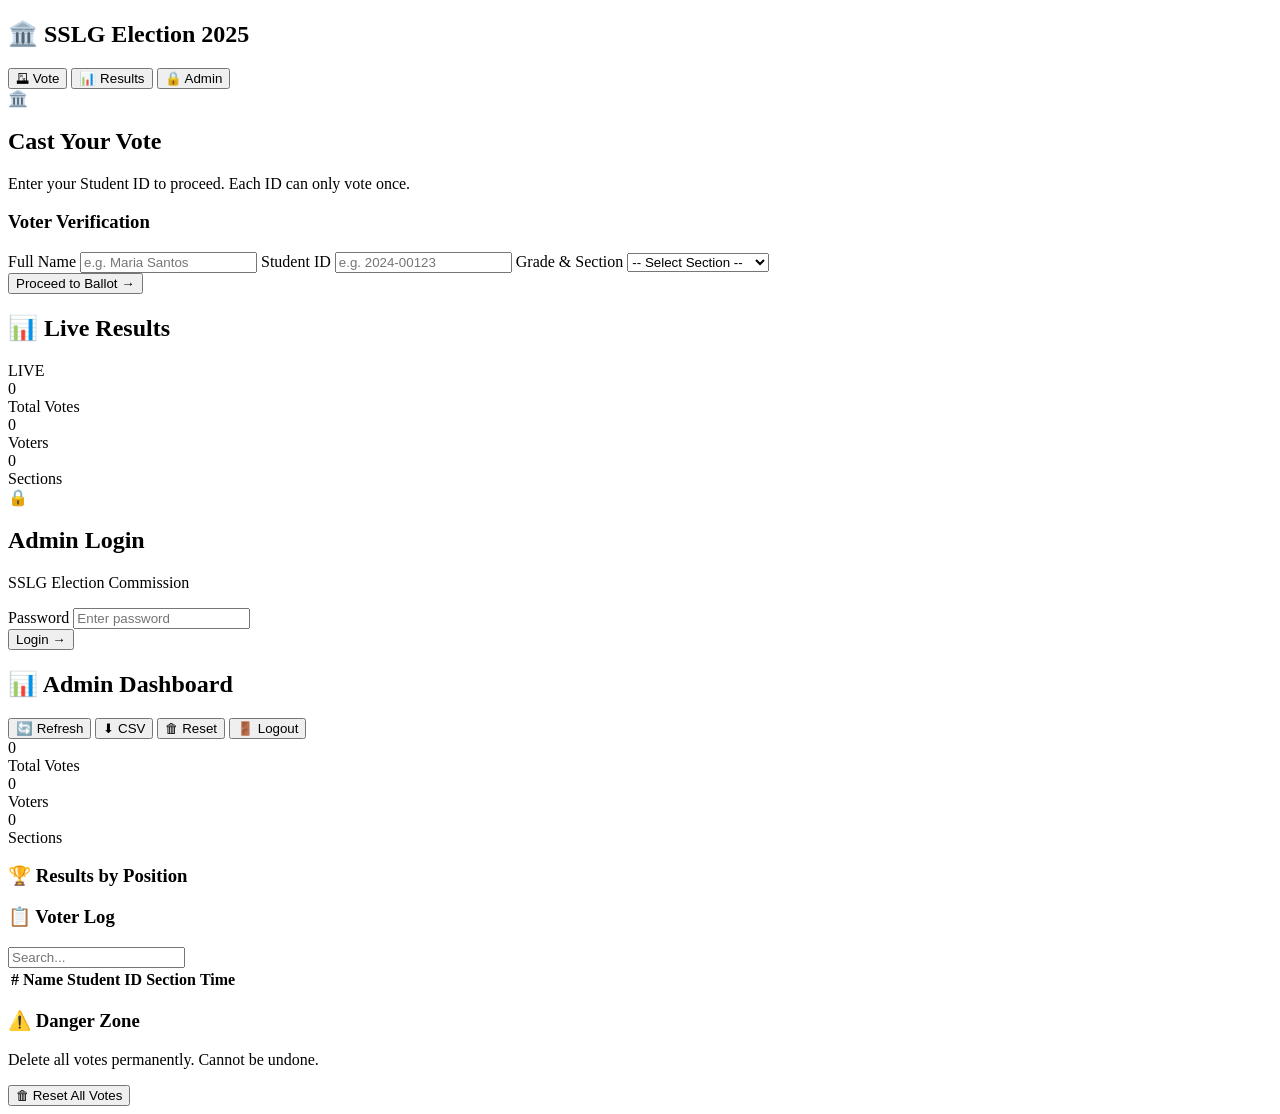
==== index.html @ 1e9624ef "Update and rename index.html.html to index.html" ====
<!DOCTYPE html>
<html lang="en">
<head>
  <meta charset="UTF-8">
  <meta name="viewport" content="width=device-width, initial-scale=1.0">
  <title>SSLG Voting Demo</title>
  <link rel="stylesheet" href="style.css">
</head>
<body>

<!-- NAV -->
<nav>
  <h1>🏛️ SSLG Election 2025</h1>
  <div class="nav-btns">
    <button class="active" onclick="goTo('vote')">🗳 Vote</button>
    <button onclick="goTo('results')">📊 Results</button>
    <button onclick="goTo('admin-login')">🔒 Admin</button>
  </div>
</nav>

<!-- ── VOTE PAGE ── -->
<div id="pg-vote" class="page show">

  <!-- STEP 1: VERIFY -->
  <div id="step-verify">
    <div class="hero">
      <div class="icon">🏛️</div>
      <h2>Cast Your Vote</h2>
      <p>Enter your Student ID to proceed. Each ID can only vote once.</p>
    </div>
    <div class="card">
      <h3>Voter Verification</h3>
      <label>Full Name</label>
      <input type="text" id="v-name" placeholder="e.g. Maria Santos">
      <label>Student ID</label>
      <input type="text" id="v-id" placeholder="e.g. 2024-00123">
      <label>Grade & Section</label>
      <select id="v-section">
        <option value="">-- Select Section --</option>
        <option>Grade 7 - Rizal</option>
        <option>Grade 7 - Bonifacio</option>
        <option>Grade 8 - Luna</option>
        <option>Grade 8 - Mabini</option>
        <option>Grade 9 - Aguinaldo</option>
        <option>Grade 9 - Del Pilar</option>
        <option>Grade 10 - Jacinto</option>
        <option>Grade 10 - Silang</option>
        <option>Grade 11 - STEM A</option>
        <option>Grade 11 - STEM B</option>
        <option>Grade 11 - ABM</option>
        <option>Grade 12 - STEM A</option>
        <option>Grade 12 - STEM B</option>
        <option>Grade 12 - ABM</option>
      </select>
      <div class="err" id="err-verify"></div>
      <button class="btn btn-yellow" onclick="verifyVoter()">Proceed to Ballot →</button>
    </div>
  </div>

  <!-- STEP 2: BALLOT -->
  <div id="step-ballot" style="display:none">
    <div class="voter-tag" id="voter-tag"></div>

    <div class="card">
      <h3>👑 President</h3>
      <div id="cands-president"></div>
    </div>

    <div class="card">
      <h3>🎖️ Vice President</h3>
      <div id="cands-vp"></div>
    </div>

    <div class="card">
      <h3>📋 Secretary</h3>
      <div id="cands-secretary"></div>
    </div>

    <div class="card">
      <h3>💰 Treasurer</h3>
      <div id="cands-treasurer"></div>
    </div>

    <div class="err" id="err-ballot"></div>
    <div class="btn-row">
      <button class="btn btn-outline" onclick="showStep('verify')">← Back</button>
      <button class="btn btn-yellow" onclick="submitVote()">✅ Submit Vote</button>
    </div>
  </div>

  <!-- STEP 3: SUCCESS -->
  <div id="step-success" style="display:none">
    <div class="card success">
      <div class="big">🎉</div>
      <h2>Vote Submitted!</h2>
      <p id="success-msg"></p>
      <div class="ref-box" id="ref-num"></div>
      <br><br>
      <button class="btn btn-yellow" style="width:auto;padding:11px 28px;" onclick="goTo('results')">
        📊 See Results
      </button>
    </div>
  </div>

</div>

<!-- ── RESULTS PAGE ── -->
<div id="pg-results" class="page">
  <div class="page-title">
    <h2>📊 Live Results</h2>
    <span class="live-tag"><span class="dot"></span> LIVE</span>
  </div>

  <div class="stats-row">
    <div class="stat-box">
      <div class="stat-n" id="r-total">0</div>
      <div class="stat-l">Total Votes</div>
    </div>
    <div class="stat-box">
      <div class="stat-n" id="r-voters">0</div>
      <div class="stat-l">Voters</div>
    </div>
    <div class="stat-box">
      <div class="stat-n" id="r-sections">0</div>
      <div class="stat-l">Sections</div>
    </div>
  </div>

  <div id="results-body"></div>
</div>

<!-- ── ADMIN LOGIN PAGE ── -->
<div id="pg-admin-login" class="page">
  <div class="card narrow">
    <div class="admin-login-hero">
      <div>🔒</div>
      <h2>Admin Login</h2>
      <p>SSLG Election Commission</p>
    </div>
    <label>Password</label>
    <input type="password" id="admin-pass" placeholder="Enter password"
           onkeydown="if(event.key==='Enter') doLogin()">
    <div class="err" id="err-admin"></div>
    <button class="btn btn-yellow" onclick="doLogin()">Login →</button>
  </div>
</div>

<!-- ── ADMIN DASHBOARD PAGE ── -->
<div id="pg-admin" class="page">
  <div class="admin-top">
    <h2>📊 Admin Dashboard</h2>
    <div class="admin-top-btns">
      <button class="btn-sm" onclick="renderAdmin()">🔄 Refresh</button>
      <button class="btn-sm" onclick="exportCSV()">⬇ CSV</button>
      <button class="btn-sm red" onclick="confirmReset()">🗑 Reset</button>
      <button class="btn-sm" onclick="goTo('vote')">🚪 Logout</button>
    </div>
  </div>

  <div class="stats-row">
    <div class="stat-box"><div class="stat-n" id="a-total">0</div><div class="stat-l">Total Votes</div></div>
    <div class="stat-box"><div class="stat-n" id="a-voters">0</div><div class="stat-l">Voters</div></div>
    <div class="stat-box"><div class="stat-n" id="a-sections">0</div><div class="stat-l">Sections</div></div>
  </div>

  <div class="card">
    <h3>🏆 Results by Position</h3>
    <div id="admin-results"></div>
  </div>

  <div class="card">
    <div class="log-header">
      <h3>📋 Voter Log</h3>
      <input type="text" id="search" placeholder="Search..." oninput="filterLog()">
    </div>
    <div class="tbl-wrap">
      <table>
        <thead>
          <tr><th>#</th><th>Name</th><th>Student ID</th><th>Section</th><th>Time</th></tr>
        </thead>
        <tbody id="voter-tbody"></tbody>
      </table>
    </div>
    <div class="no-data" id="no-voters" style="display:none">No votes yet.</div>
  </div>

  <div class="card danger-card">
    <h3>⚠️ Danger Zone</h3>
    <p>Delete all votes permanently. Cannot be undone.</p>
    <button class="btn btn-outline-red" onclick="confirmReset()">🗑 Reset All Votes</button>
  </div>
</div>

<script src="script.js"></script>
</body>
</html>
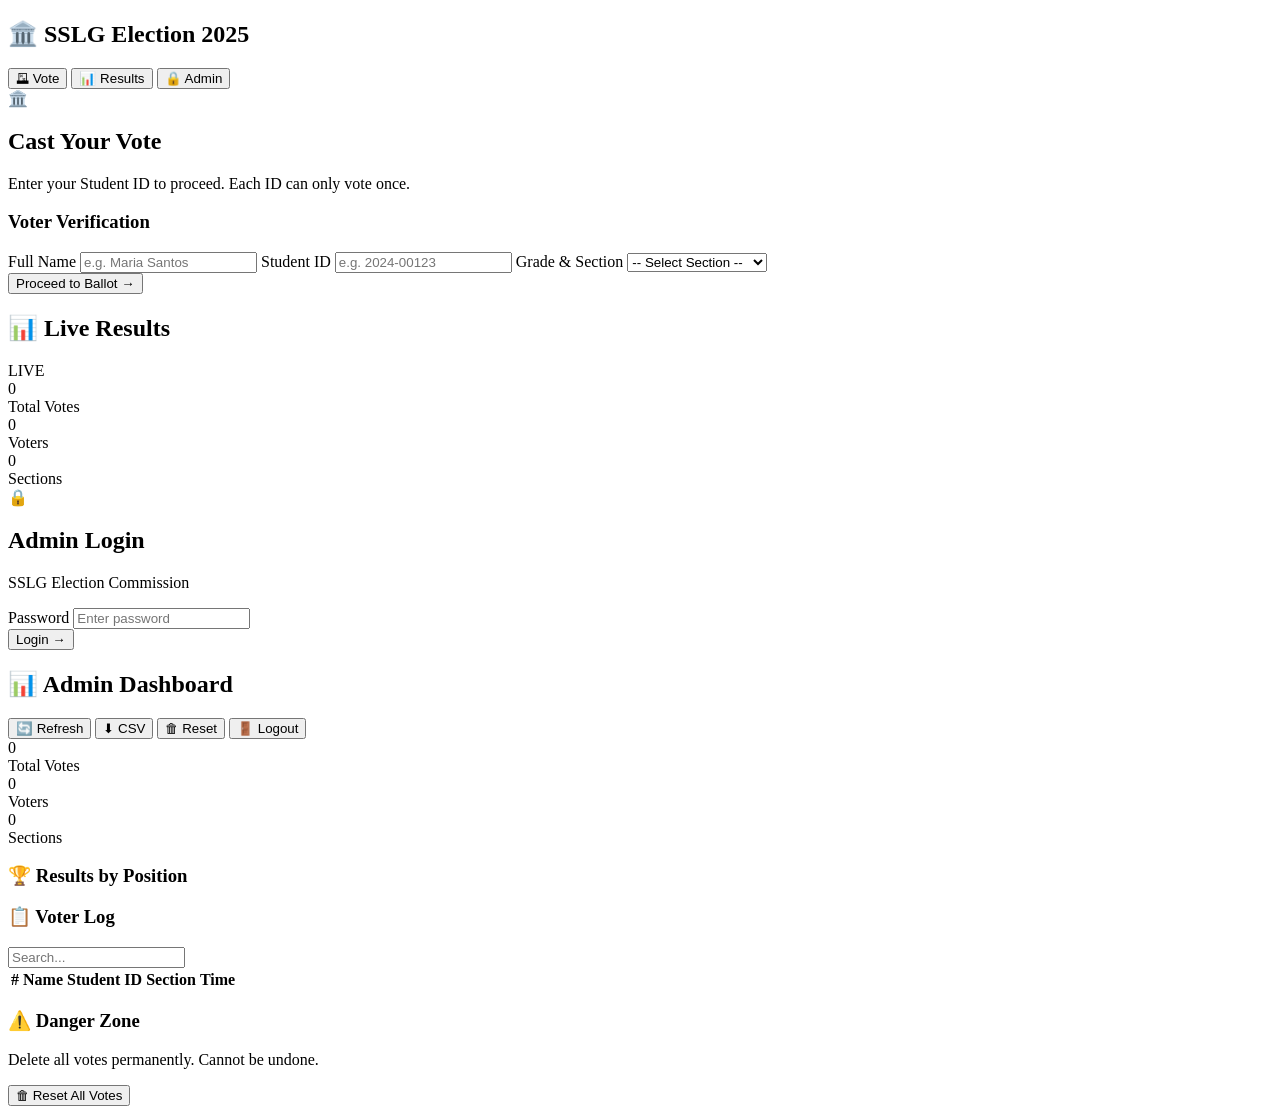
==== commit d82692e6: "Update index.html" ====
--- a/index.html
+++ b/index.html
@@ -37,20 +37,10 @@
       <label>Grade & Section</label>
       <select id="v-section">
         <option value="">-- Select Section --</option>
-        <option>Grade 7 - Rizal</option>
-        <option>Grade 7 - Bonifacio</option>
-        <option>Grade 8 - Luna</option>
-        <option>Grade 8 - Mabini</option>
-        <option>Grade 9 - Aguinaldo</option>
-        <option>Grade 9 - Del Pilar</option>
-        <option>Grade 10 - Jacinto</option>
-        <option>Grade 10 - Silang</option>
         <option>Grade 11 - STEM A</option>
-        <option>Grade 11 - STEM B</option>
+        <option>Grade 11 - ICT B</option>
         <option>Grade 11 - ABM</option>
-        <option>Grade 12 - STEM A</option>
-        <option>Grade 12 - STEM B</option>
-        <option>Grade 12 - ABM</option>
+        <option>Grade 11 - HUMSS</option>
       </select>
       <div class="err" id="err-verify"></div>
       <button class="btn btn-yellow" onclick="verifyVoter()">Proceed to Ballot →</button>
@@ -194,3 +184,4 @@
 <script src="script.js"></script>
 </body>
 </html>
+
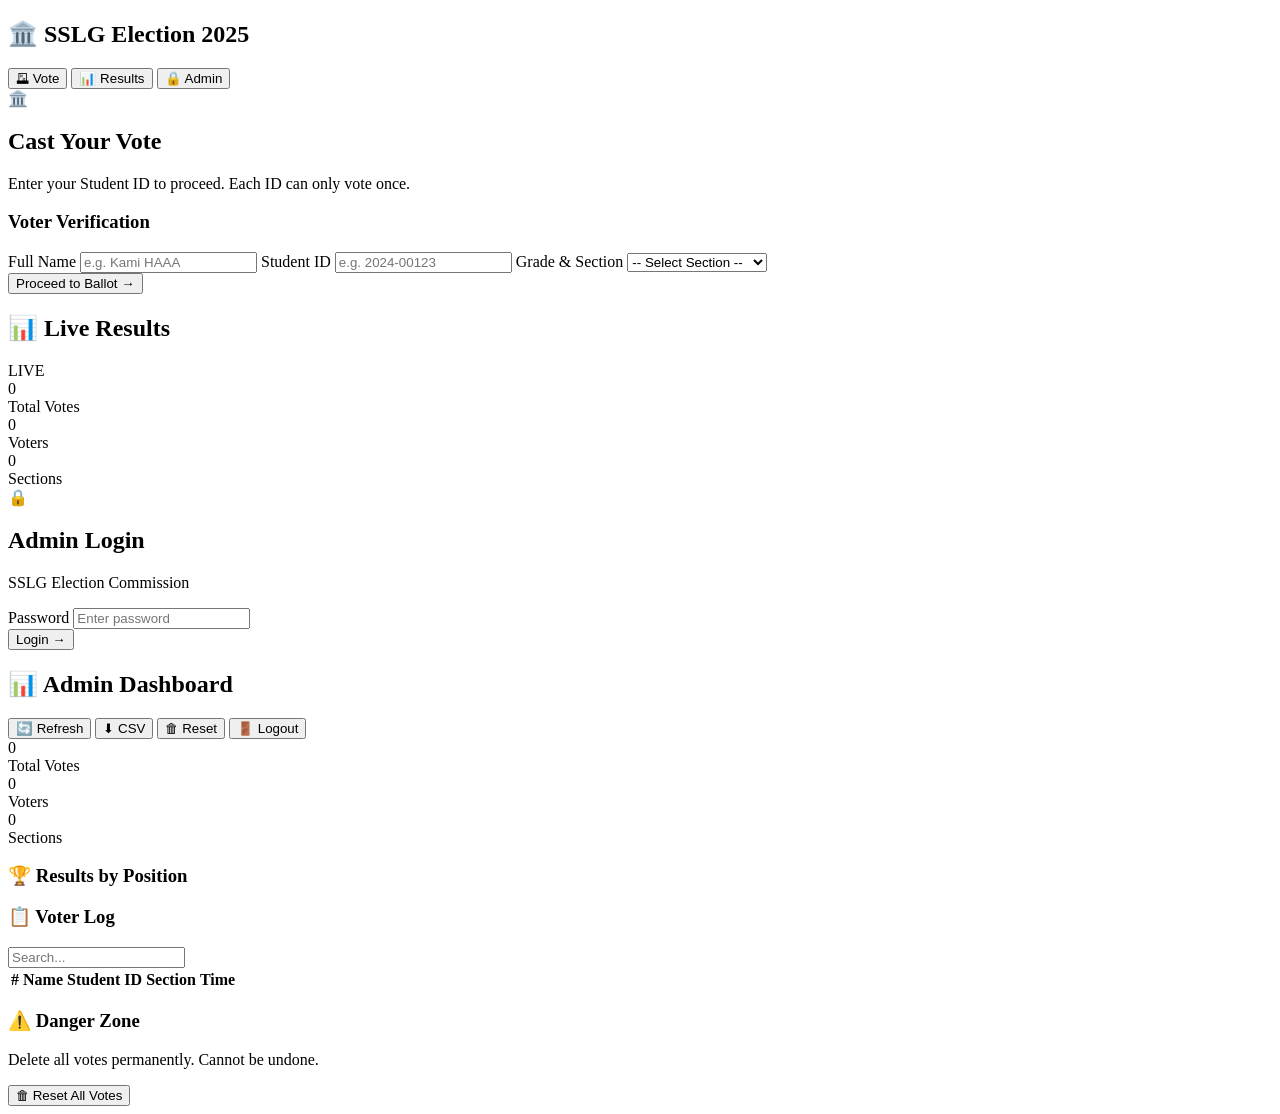
==== commit b2bce12c: "Update index.html" ====
--- a/index.html
+++ b/index.html
@@ -31,7 +31,7 @@
     <div class="card">
       <h3>Voter Verification</h3>
       <label>Full Name</label>
-      <input type="text" id="v-name" placeholder="e.g. Maria Santos">
+      <input type="text" id="v-name" placeholder="e.g. Kami HAAA">
       <label>Student ID</label>
       <input type="text" id="v-id" placeholder="e.g. 2024-00123">
       <label>Grade & Section</label>
@@ -185,3 +185,4 @@
 </body>
 </html>
 
+
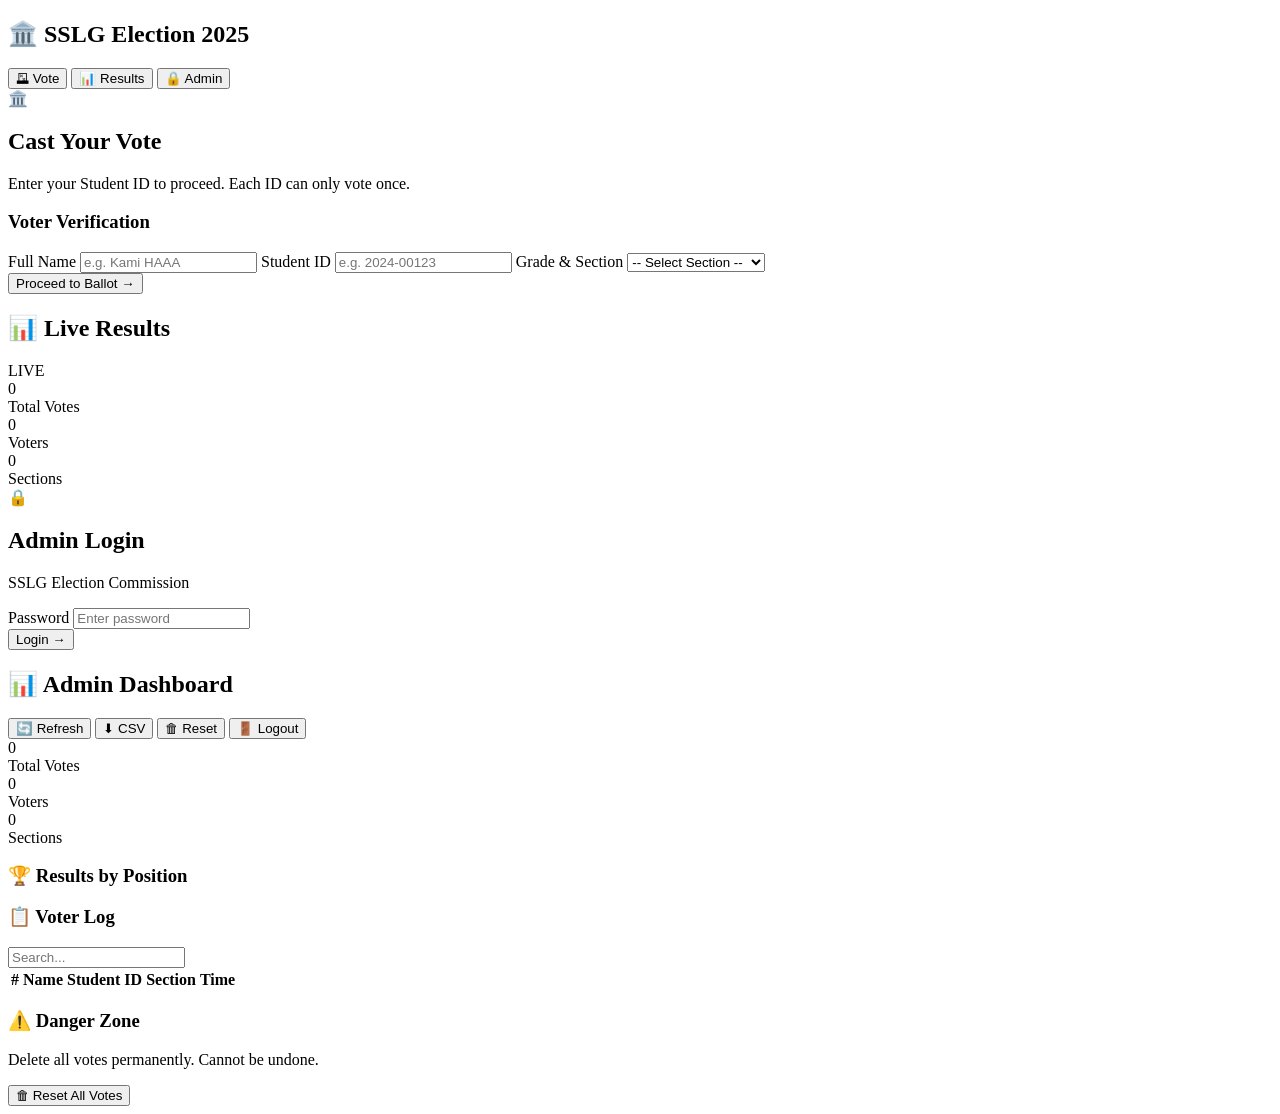
==== commit 52131362: "Update index.html" ====
--- a/index.html
+++ b/index.html
@@ -37,8 +37,8 @@
       <label>Grade & Section</label>
       <select id="v-section">
         <option value="">-- Select Section --</option>
-        <option>Grade 11 - STEM A</option>
-        <option>Grade 11 - ICT B</option>
+        <option>Grade 11 - STEM </option>
+        <option>Grade 11 - ICT </option>
         <option>Grade 11 - ABM</option>
         <option>Grade 11 - HUMSS</option>
       </select>
@@ -186,3 +186,4 @@
 </html>
 
 
+
